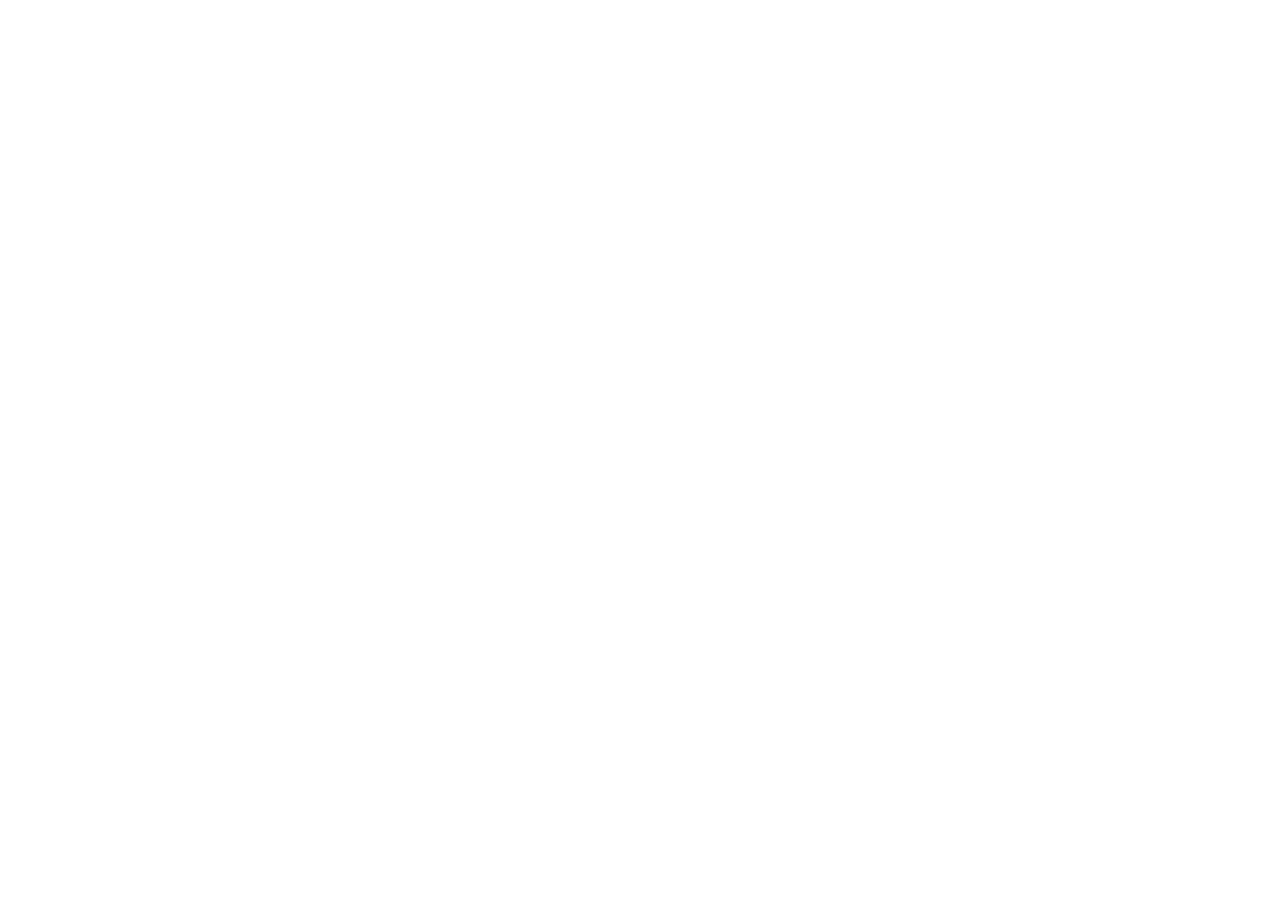
==== index.html @ fde3d01e "init: homework 1" ====
<!DOCTYPE html>
<html lang="en">

<head>
  <meta charset="UTF-8">
  <meta name="viewport" content="width=device-width, initial-scale=1.0">
  <title>Document</title>
</head>

<body>
  <script src="task-1.js"></script>
  <script src="task-2.js"></script>
</body>

</html>
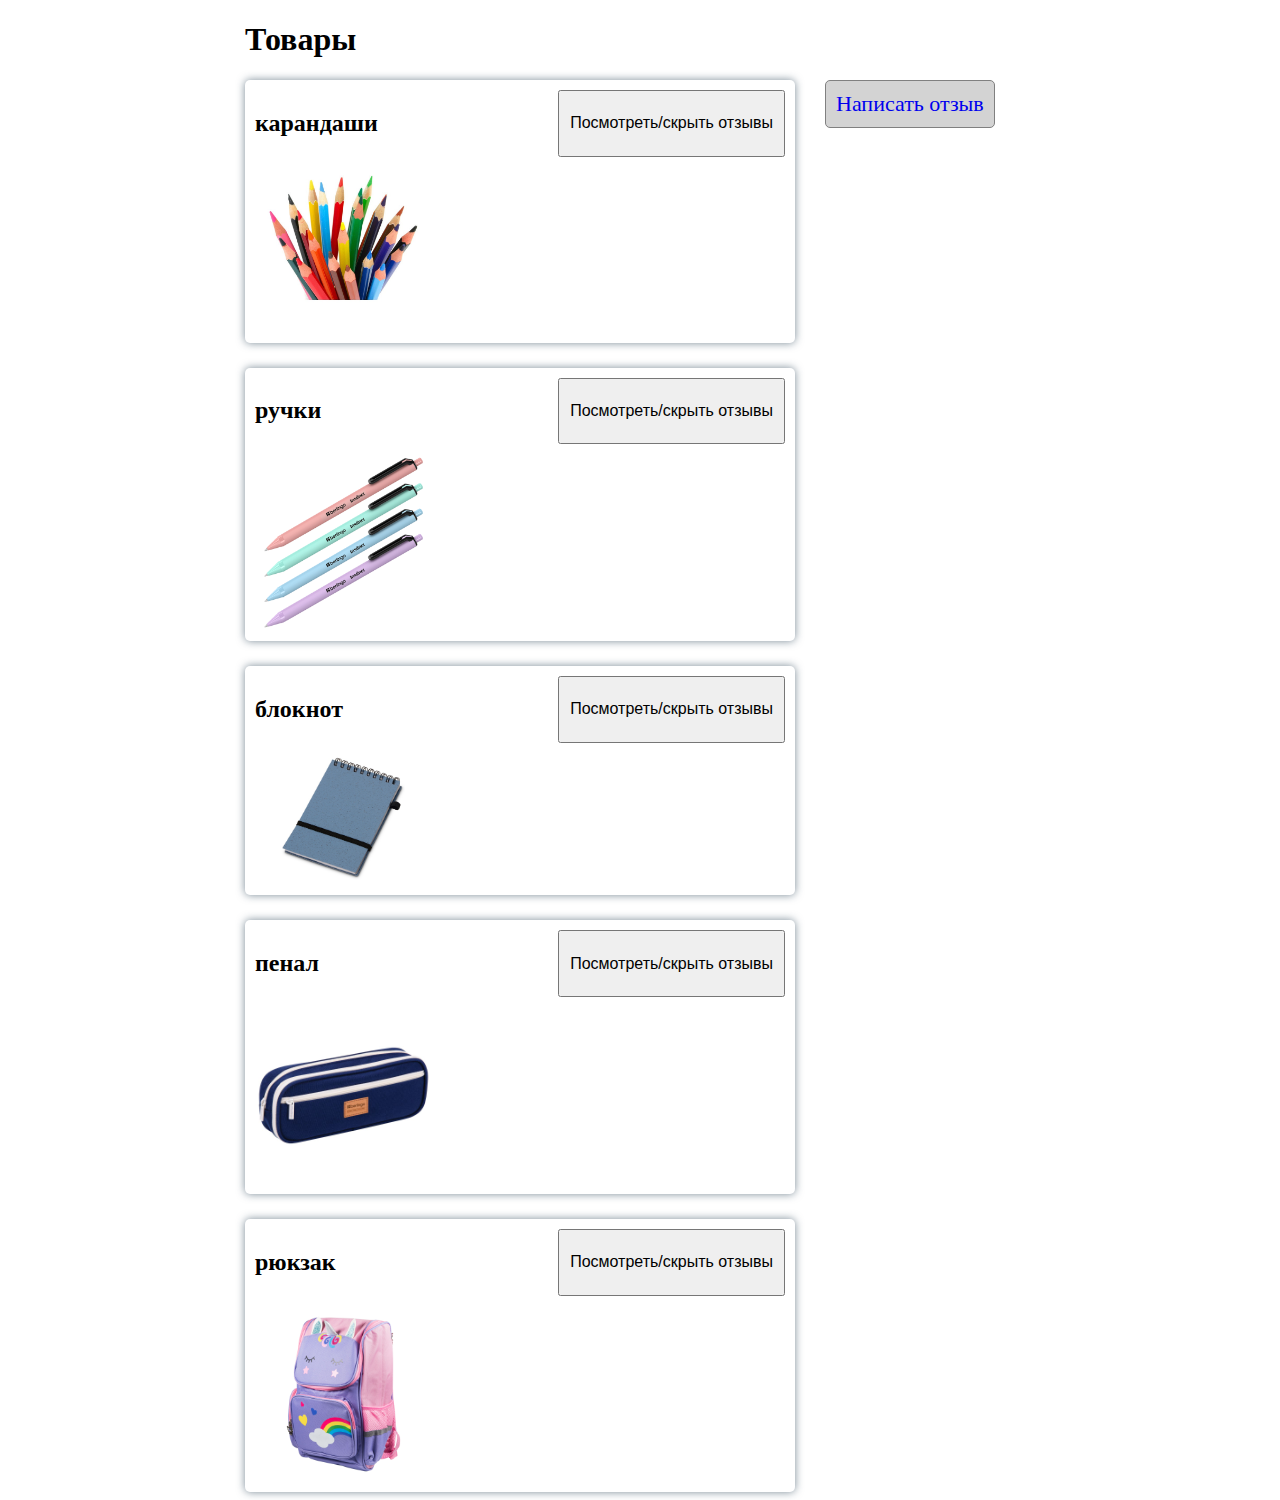
==== commit 05e1c9c1: "feat: hw complete" ====
--- a/index.html
+++ b/index.html
@@ -1,15 +1,24 @@
 <!DOCTYPE html>
-<html lang="en">
+<html lang="ru">
 
 <head>
   <meta charset="UTF-8">
   <meta name="viewport" content="width=device-width, initial-scale=1.0">
-  <title>Document</title>
+  <link rel="stylesheet" href="style.css">
+  <title>Reviews</title>
 </head>
 
 <body>
-  <script src="task-1.js"></script>
-  <script src="task-2.js"></script>
+  <div class="container">
+    <h1>Товары</h1>
+    <div class="catalog">
+      <ul class="catalog__list" data-catalog="catalog">
+      </ul>
+      <a class="link" href="reviews.html">Написать отзыв</a>
+    </div>
+  </div>
+
+  <script src="catalog.js" type="module"></script>
 </body>
 
 </html>--- a/style.css
+++ b/style.css
@@ -0,0 +1,126 @@
+.container {
+  max-width: 790px;
+  margin: 0 auto;
+}
+
+.link {
+  display: block;
+  max-width: fit-content;
+  padding: 10px;
+  font-size: 22px;
+  text-decoration: none;
+  border: 1px solid grey;
+  border-radius: 5px;
+  background-color: lightgray;
+}
+
+.review {
+  display: flex;
+  flex-direction: column;
+  gap: 30px;
+}
+
+.review__form {
+  display: flex;
+  flex-direction: column;
+  gap: 10px;
+}
+
+.review__title {
+  font-size: 18px;
+}
+
+.review__textarea {
+  max-width: 500px;
+}
+
+.review__button {
+  max-width: 150px;
+}
+
+.review__input {
+  margin-left: 10px;
+  padding: 5px;
+  border: 1px solid black;
+  border-radius: 3px;
+}
+
+.review__input--ok {
+  border: 1px solid green;
+}
+
+.review__input--error {
+  border: 1px solid red;
+}
+
+.catalog__list,
+.reviews__list {
+  padding: 0;
+  margin: 0;
+  list-style-type: none;
+}
+
+.catalog {
+  display: flex;
+  align-items: start;
+  gap: 30px;
+}
+
+.catalog__list {
+  max-width: 550px;
+}
+
+.catalog__item {
+  padding: 10px;
+  border-radius: 5px;
+  box-shadow: 0 0 8px 0 rgba(34, 60, 80, 0.6);
+  display: grid;
+  grid-template-columns: 0.5fr 1fr;
+  row-gap: 10px;
+}
+
+.catalog__item:not(:last-of-type) {
+  margin-bottom: 25px;
+}
+
+.catalog__img {
+  grid-row: 2;
+  grid-column: 1;
+  width: 100%;
+}
+
+.catalog__btn {
+  grid-row: 1;
+  grid-column: 2;
+  justify-self: end;
+  padding: 10px;
+  max-width: fit-content;
+  font-size: 16px;
+  cursor: pointer;
+}
+
+.reviews-list {
+  display: none;
+  grid-row: 2;
+  grid-column: 2;
+  flex-direction: column;
+  gap: 10px;
+  transition: all 0.2s ease;
+}
+
+.reviews-list--active {
+  display: flex;
+}
+
+.reviews-list__item {
+  display: flex;
+  align-items: flex-start;
+  justify-content: space-between;
+  padding: 5px 10px;
+  border: 1px solid green;
+  border-radius: 5px;
+}
+
+.reviews-list__text {
+  margin: 0;
+}